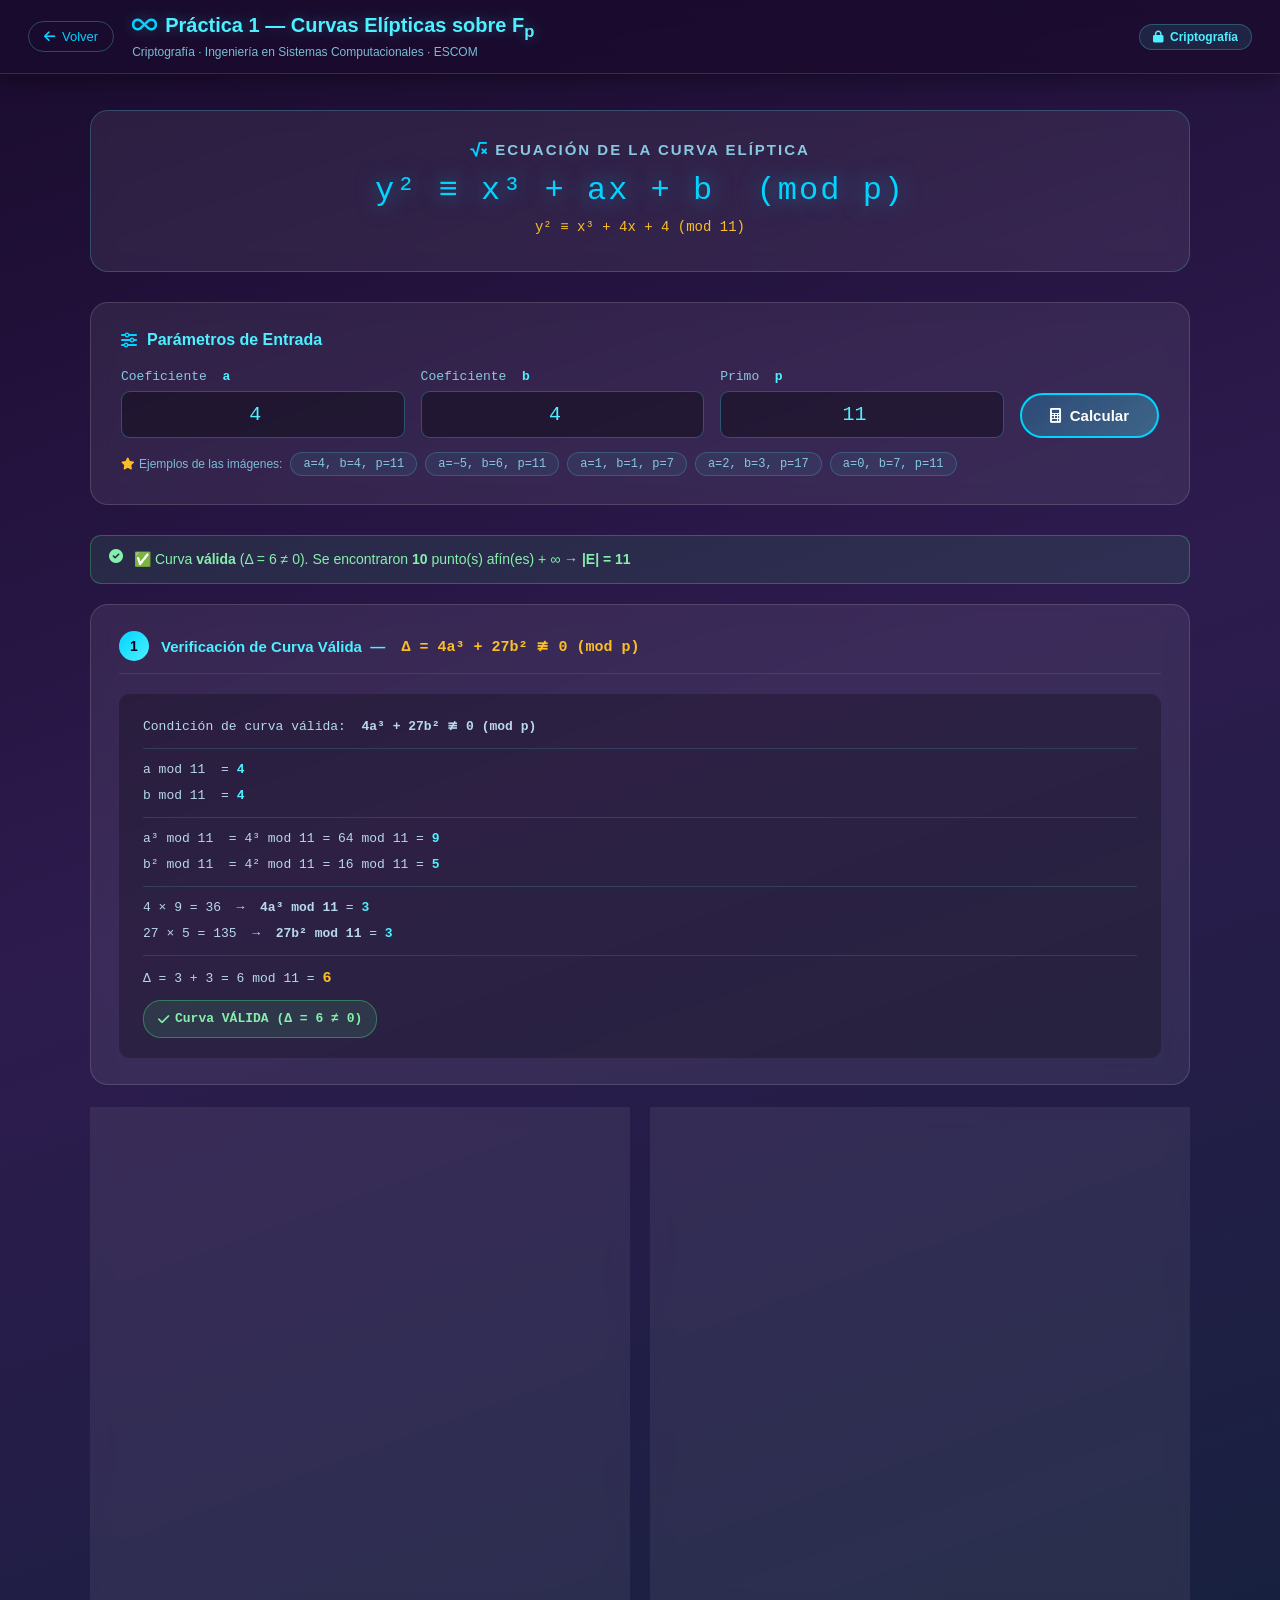
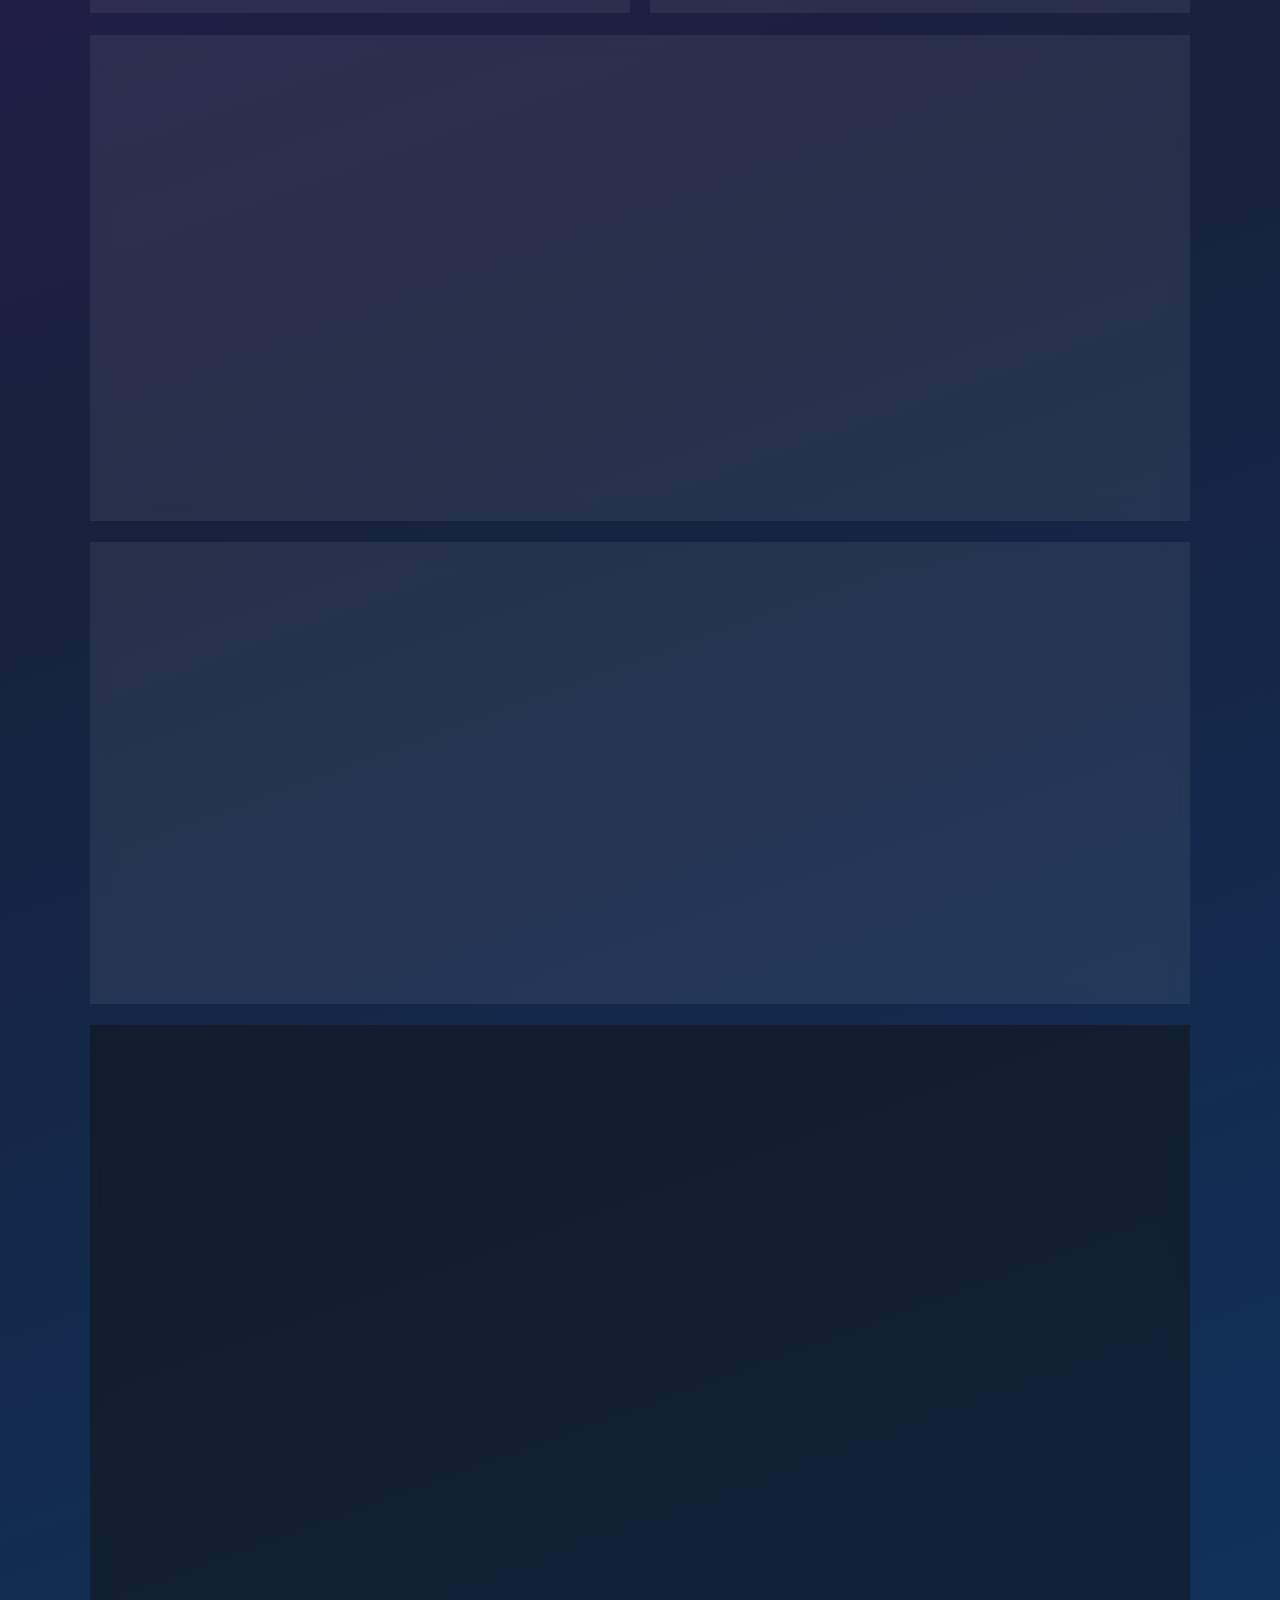
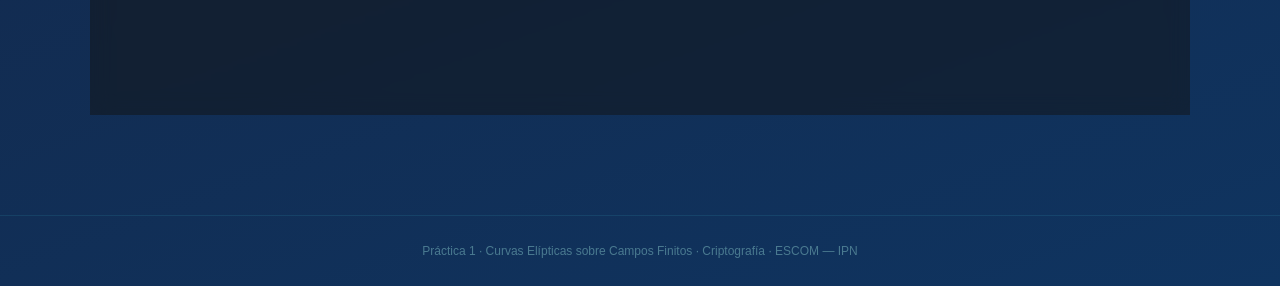
==== assets/practicas/practica1/index.html @ 4e677bc2 "feat: Practica 1 - Curvas Elipticas sobre Fp con frontend HTML+JS y backend en C" ====
<!DOCTYPE html>
<html lang="es">
<head>
    <meta charset="UTF-8">
    <meta name="viewport" content="width=device-width, initial-scale=1.0">
    <title>Práctica 1 – Curvas Elípticas | Criptografía</title>
    <link rel="stylesheet" href="https://cdnjs.cloudflare.com/ajax/libs/font-awesome/6.0.0/css/all.min.css">
    <style>
        /* ============================================
           VARIABLES – Tema Submarino
           ============================================ */
        :root {
            --deep-ocean:   #1a0b2e;
            --ocean-purple: #2d1b4e;
            --ocean-blue:   #16213e;
            --twilight:     #0f3460;
            --turquoise:    #00d4ff;
            --aqua-light:   #4df0ff;
            --coral-pink:   #ff6b9d;
            --bubble-glow:  rgba(77,240,255,0.3);
            --glass:        rgba(255,255,255,0.07);
            --glass-border: rgba(255,255,255,0.14);
            --green-ok:     #4ade80;
            --red-err:      #f87171;
            --gold:         #fbbf24;
        }

        /* ============================================
           RESET / BASE
           ============================================ */
        *, *::before, *::after { margin:0; padding:0; box-sizing:border-box; }

        html { scroll-behavior: smooth; }

        body {
            font-family: 'Segoe UI', Tahoma, Geneva, Verdana, sans-serif;
            background: linear-gradient(160deg, #1a0b2e 0%, #2d1b4e 25%, #16213e 55%, #0f3460 100%);
            color: #dff2ff;
            min-height: 100vh;
            overflow-x: hidden;
        }

        /* Scrollbar */
        ::-webkit-scrollbar { width: 6px; height: 6px; }
        ::-webkit-scrollbar-track { background: rgba(0,0,0,.25); }
        ::-webkit-scrollbar-thumb { background: rgba(77,240,255,.35); border-radius: 3px; }

        /* ============================================
           HEADER
           ============================================ */
        .page-header {
            background: rgba(26,11,46,.82);
            backdrop-filter: blur(12px);
            border-bottom: 1px solid rgba(77,240,255,.18);
            padding: 14px 28px;
            display: flex;
            align-items: center;
            gap: 18px;
            position: sticky;
            top: 0;
            z-index: 200;
            box-shadow: 0 4px 24px rgba(0,0,0,.4);
        }

        .back-btn {
            display: flex;
            align-items: center;
            gap: 7px;
            color: var(--turquoise);
            text-decoration: none;
            padding: 7px 15px;
            border: 1px solid rgba(77,240,255,.28);
            border-radius: 20px;
            font-size: 13px;
            transition: all .3s;
            white-space: nowrap;
        }
        .back-btn:hover {
            background: rgba(77,240,255,.1);
            border-color: var(--turquoise);
            box-shadow: 0 0 12px rgba(0,212,255,.3);
        }

        .header-info { flex: 1; }
        .header-info h1 {
            font-size: 20px;
            color: var(--aqua-light);
            text-shadow: 0 0 14px var(--bubble-glow);
        }
        .header-info p { font-size: 12px; color: #7bbbd4; margin-top: 3px; }

        .header-badge {
            display: inline-flex;
            align-items: center;
            gap: 6px;
            padding: 5px 13px;
            background: rgba(77,240,255,.1);
            border: 1px solid rgba(77,240,255,.25);
            border-radius: 14px;
            color: var(--aqua-light);
            font-size: 12px;
            font-weight: 600;
        }

        /* ============================================
           MAIN CONTAINER
           ============================================ */
        .main-wrap {
            max-width: 1140px;
            margin: 0 auto;
            padding: 36px 20px 60px;
        }

        /* ============================================
           FORMULA HERO
           ============================================ */
        .formula-hero {
            text-align: center;
            padding: 30px 24px;
            background: var(--glass);
            border: 1px solid rgba(77,240,255,.22);
            border-radius: 18px;
            margin-bottom: 30px;
            backdrop-filter: blur(10px);
        }
        .formula-hero h2 {
            font-size: 15px;
            color: #88c8e0;
            text-transform: uppercase;
            letter-spacing: 2px;
            margin-bottom: 14px;
        }
        .formula-display {
            font-family: 'Courier New', monospace;
            font-size: clamp(20px, 4vw, 32px);
            color: var(--turquoise);
            text-shadow: 0 0 22px rgba(0,212,255,.5);
            letter-spacing: 2px;
            margin-bottom: 10px;
        }
        #formulaDynamic {
            font-size: 14px;
            color: var(--gold);
            font-family: 'Courier New', monospace;
            min-height: 22px;
        }

        /* ============================================
           INPUT PANEL
           ============================================ */
        .input-panel {
            background: var(--glass);
            border: 1px solid var(--glass-border);
            border-radius: 18px;
            padding: 28px 30px;
            margin-bottom: 30px;
            backdrop-filter: blur(10px);
        }
        .input-panel h3 {
            color: var(--aqua-light);
            font-size: 16px;
            margin-bottom: 20px;
            display: flex;
            align-items: center;
            gap: 10px;
        }
        .inputs-row {
            display: flex;
            gap: 16px;
            flex-wrap: wrap;
            align-items: flex-end;
        }
        .inp-group {
            flex: 1;
            min-width: 110px;
            display: flex;
            flex-direction: column;
            gap: 7px;
        }
        .inp-group label {
            font-size: 13px;
            color: #88c8e0;
            font-family: 'Courier New', monospace;
        }
        .inp-group input {
            background: rgba(0,0,0,.35);
            border: 1px solid rgba(77,240,255,.28);
            border-radius: 9px;
            padding: 11px 14px;
            color: var(--aqua-light);
            font-size: 20px;
            font-family: 'Courier New', monospace;
            text-align: center;
            width: 100%;
            transition: all .3s;
        }
        .inp-group input:focus {
            outline: none;
            border-color: var(--turquoise);
            box-shadow: 0 0 14px rgba(0,212,255,.3);
        }
        .calc-btn {
            display: inline-flex;
            align-items: center;
            gap: 9px;
            padding: 12px 28px;
            background: linear-gradient(135deg, rgba(0,212,255,.2), rgba(77,240,255,.3));
            border: 2px solid var(--turquoise);
            border-radius: 28px;
            color: #fff;
            font-size: 15px;
            font-weight: 700;
            cursor: pointer;
            transition: all .3s;
            white-space: nowrap;
        }
        .calc-btn:hover {
            transform: translateY(-3px);
            box-shadow: 0 8px 28px rgba(0,212,255,.45);
        }
        .calc-btn:active { transform: translateY(0); }

        .presets {
            margin-top: 14px;
            display: flex;
            gap: 8px;
            flex-wrap: wrap;
            align-items: center;
        }
        .preset-label { font-size: 12px; color: #7bbbd4; }
        .preset-btn {
            padding: 4px 12px;
            background: rgba(77,240,255,.07);
            border: 1px solid rgba(77,240,255,.2);
            border-radius: 14px;
            color: #88c8e0;
            font-size: 12px;
            font-family: 'Courier New', monospace;
            cursor: pointer;
            transition: all .25s;
        }
        .preset-btn:hover {
            background: rgba(77,240,255,.15);
            border-color: var(--turquoise);
            color: var(--aqua-light);
        }

        /* ============================================
           MESSAGES
           ============================================ */
        .msg-area { margin-bottom: 20px; }
        .msg {
            display: flex;
            align-items: flex-start;
            gap: 11px;
            padding: 13px 18px;
            border-radius: 11px;
            font-size: 14px;
            line-height: 1.5;
        }
        .msg-ok  { background: rgba(74,222,128,.1);  border: 1px solid rgba(74,222,128,.3);  color: #86efac; }
        .msg-err { background: rgba(248,113,113,.1); border: 1px solid rgba(248,113,113,.3); color: #fca5a5; }
        .msg-warn{ background: rgba(251,191,36,.1);  border: 1px solid rgba(251,191,36,.3);  color: #fde68a; }

        /* ============================================
           RESULTS SECTION
           ============================================ */
        .results-section { display: none; }
        .results-section.show {
            display: block;
            animation: fadeUp .5s ease-out;
        }
        @keyframes fadeUp {
            from { opacity: 0; transform: translateY(28px); }
            to   { opacity: 1; transform: translateY(0); }
        }

        /* ============================================
           STEP CARDS
           ============================================ */
        .step-card {
            background: var(--glass);
            border: 1px solid var(--glass-border);
            border-radius: 18px;
            padding: 26px 28px;
            margin-bottom: 22px;
            backdrop-filter: blur(10px);
        }
        .step-title {
            display: flex;
            align-items: center;
            gap: 12px;
            color: var(--aqua-light);
            font-size: 15px;
            font-weight: 700;
            margin-bottom: 20px;
            padding-bottom: 12px;
            border-bottom: 1px solid rgba(77,240,255,.13);
        }
        .step-num {
            width: 30px;
            height: 30px;
            border-radius: 50%;
            background: linear-gradient(135deg, var(--turquoise), var(--aqua-light));
            display: inline-flex;
            align-items: center;
            justify-content: center;
            color: #050520;
            font-weight: 800;
            font-size: 14px;
            flex-shrink: 0;
        }

        /* ============================================
           DISCRIMINANT BOX
           ============================================ */
        .disc-box {
            background: rgba(0,0,0,.25);
            border-radius: 11px;
            padding: 20px 24px;
            font-family: 'Courier New', monospace;
            font-size: 13px;
            line-height: 2;
            color: #b8d8ec;
        }
        .disc-box .hl  { color: var(--aqua-light); font-weight: 700; }
        .disc-box .hl2 { color: var(--gold);        font-weight: 700; font-size: 15px; }
        .disc-sep { border: none; border-top: 1px solid rgba(77,240,255,.15); margin: 8px 0; }
        .valid-chip {
            display: inline-flex;
            align-items: center;
            gap: 6px;
            padding: 5px 14px;
            border-radius: 18px;
            font-size: 13px;
            font-weight: 700;
            margin-top: 6px;
        }
        .chip-ok  { background: rgba(74,222,128,.12); border: 1px solid rgba(74,222,128,.4); color: #86efac; }
        .chip-err { background: rgba(248,113,113,.12);border: 1px solid rgba(248,113,113,.4);color: #fca5a5; }

        /* ============================================
           TWO-COLUMN TABLES LAYOUT
           ============================================ */
        .tables-grid {
            display: grid;
            grid-template-columns: 1fr 1fr;
            gap: 20px;
            margin-bottom: 22px;
        }
        @media (max-width: 800px) { .tables-grid { grid-template-columns: 1fr; } }

        /* ============================================
           TABLES
           ============================================ */
        .table-scroll { overflow-x: auto; border-radius: 10px; }
        table {
            width: 100%;
            border-collapse: collapse;
            font-family: 'Courier New', monospace;
            font-size: 12px;
        }
        thead th {
            background: rgba(0,212,255,.1);
            color: var(--turquoise);
            padding: 9px 10px;
            text-align: center;
            font-weight: 700;
            border-bottom: 2px solid rgba(0,212,255,.25);
            letter-spacing: .4px;
            white-space: nowrap;
        }
        tbody tr {
            border-bottom: 1px solid rgba(255,255,255,.05);
            transition: background .18s;
        }
        tbody tr:hover { background: rgba(77,240,255,.05); }
        tbody tr.row-match {
            background: rgba(74,222,128,.07);
            border-left: 3px solid rgba(74,222,128,.45);
        }
        tbody tr.row-match:hover { background: rgba(74,222,128,.12); }
        tbody td {
            padding: 7px 10px;
            text-align: center;
            color: #c8e8f5;
        }
        td.col-id   { color: var(--turquoise); font-weight: 700; }
        td.col-calc { text-align: left; color: #98b8d0; font-size: 11px; max-width: 260px; }
        td.col-raw  { color: #c8e8f5; }
        td.col-mod  { color: var(--aqua-light); font-weight: 700; font-size: 13px; }
        td.col-tick { font-size: 14px; }

        /* ============================================
           MATCHING TABLE
           ============================================ */
        .match-intro {
            font-size: 13px;
            color: #88c8e0;
            margin-bottom: 14px;
            line-height: 1.6;
        }
        .no-points-msg {
            text-align: center;
            padding: 30px;
            color: #7bbbd4;
            font-size: 14px;
        }

        /* ============================================
           POINTS SET
           ============================================ */
        .points-wrap {
            background: rgba(0,0,0,.22);
            border-radius: 12px;
            padding: 22px 24px;
            margin-bottom: 18px;
        }
        .points-label {
            font-family: 'Courier New', monospace;
            font-size: 14px;
            color: var(--turquoise);
            font-weight: 700;
            margin-bottom: 13px;
        }
        .points-flow { display: flex; flex-wrap: wrap; gap: 7px; }
        .pt-badge {
            display: inline-flex;
            align-items: center;
            padding: 4px 12px;
            background: rgba(77,240,255,.1);
            border: 1px solid rgba(77,240,255,.28);
            border-radius: 20px;
            color: var(--aqua-light);
            font-family: 'Courier New', monospace;
            font-size: 13px;
            font-weight: 600;
        }
        .pt-badge.infinity {
            background: rgba(255,107,157,.1);
            border-color: rgba(255,107,157,.3);
            color: var(--coral-pink);
        }

        /* ============================================
           CARDINALITY BOX
           ============================================ */
        .card-box {
            text-align: center;
            padding: 24px 20px;
            background: linear-gradient(135deg, rgba(0,212,255,.09), rgba(77,240,255,.04));
            border: 2px solid rgba(77,240,255,.25);
            border-radius: 14px;
        }
        .card-box .lbl { font-size: 15px; color: #88c8e0; margin-bottom: 6px; }
        .card-box .val {
            font-size: 60px;
            font-weight: 800;
            font-family: 'Courier New', monospace;
            color: var(--aqua-light);
            text-shadow: 0 0 32px rgba(77,240,255,.6);
            line-height: 1;
        }
        .card-box .sub { font-size: 13px; color: #7bbbd4; margin-top: 7px; }

        /* ============================================
           C CODE SECTION
           ============================================ */
        .code-section {
            background: var(--glass);
            border: 1px solid var(--glass-border);
            border-radius: 18px;
            padding: 26px 28px;
            margin-top: 10px;
            backdrop-filter: blur(10px);
        }
        .code-section-title {
            display: flex;
            align-items: center;
            gap: 10px;
            color: var(--aqua-light);
            font-size: 15px;
            font-weight: 700;
            margin-bottom: 16px;
        }
        .dl-btn {
            margin-left: auto;
            display: inline-flex;
            align-items: center;
            gap: 6px;
            padding: 6px 15px;
            background: rgba(0,212,255,.1);
            border: 1px solid rgba(0,212,255,.28);
            border-radius: 15px;
            color: var(--turquoise);
            font-size: 12px;
            cursor: pointer;
            transition: all .25s;
        }
        .dl-btn:hover { background: rgba(0,212,255,.2); box-shadow: 0 0 10px rgba(0,212,255,.3); }

        .code-block {
            background: rgba(0,0,0,.45);
            border: 1px solid rgba(77,240,255,.1);
            border-radius: 10px;
            padding: 18px 20px;
            overflow-x: auto;
            max-height: 440px;
            font-family: 'Courier New', monospace;
            font-size: 12px;
            line-height: 1.75;
            color: #a8d8ea;
            white-space: pre;
        }

        /* Syntax colors */
        .ck  { color: #569cd6; }   /* keyword  */
        .cs  { color: #ce9178; }   /* string   */
        .cmt { color: #6a9955; }   /* comment  */
        .cn  { color: #b5cea8; }   /* number   */
        .cf  { color: #dcdcaa; }   /* function */

        .compile-hint {
            margin-top: 13px;
            padding: 12px 16px;
            background: rgba(0,0,0,.28);
            border-radius: 8px;
            font-family: 'Courier New', monospace;
            font-size: 12px;
            color: #88c8e0;
            line-height: 1.9;
        }
        .compile-hint .cmt { color: #6a9955; }

        /* ============================================
           FOOTER
           ============================================ */
        .page-footer {
            text-align: center;
            padding: 28px 20px;
            color: #4a7a90;
            font-size: 12px;
            border-top: 1px solid rgba(77,240,255,.09);
            margin-top: 40px;
        }

        /* ============================================
           RESPONSIVE
           ============================================ */
        @media (max-width: 600px) {
            .inputs-row { flex-direction: column; }
            .calc-btn { width: 100%; justify-content: center; }
            .step-card { padding: 18px 15px; }
            .header-badge { display: none; }
        }
    </style>
</head>
<body>

<!-- ====== HEADER ====== -->
<header class="page-header">
    <a href="../../index.html" class="back-btn">
        <i class="fas fa-arrow-left"></i> Volver
    </a>
    <div class="header-info">
        <h1><i class="fas fa-infinity" style="color:var(--turquoise);margin-right:8px;"></i>Práctica 1 — Curvas Elípticas sobre F<sub>p</sub></h1>
        <p>Criptografía · Ingeniería en Sistemas Computacionales · ESCOM</p>
    </div>
    <span class="header-badge"><i class="fas fa-lock"></i> Criptografía</span>
</header>

<!-- ====== MAIN ====== -->
<div class="main-wrap">

    <!-- Formula Hero -->
    <div class="formula-hero">
        <h2><i class="fas fa-square-root-alt" style="color:var(--turquoise);margin-right:6px;"></i>Ecuación de la Curva Elíptica</h2>
        <div class="formula-display">y² ≡ x³ + ax + b &nbsp;(mod p)</div>
        <div id="formulaDynamic">↑ Ingresa los parámetros para ver la curva específica</div>
    </div>

    <!-- Input Panel -->
    <div class="input-panel">
        <h3><i class="fas fa-sliders-h" style="color:var(--turquoise);"></i> Parámetros de Entrada</h3>
        <div class="inputs-row">
            <div class="inp-group">
                <label>Coeficiente &nbsp;<strong style="color:var(--aqua-light);">a</strong></label>
                <input type="number" id="inputA" value="4" placeholder="a">
            </div>
            <div class="inp-group">
                <label>Coeficiente &nbsp;<strong style="color:var(--aqua-light);">b</strong></label>
                <input type="number" id="inputB" value="4" placeholder="b">
            </div>
            <div class="inp-group">
                <label>Primo &nbsp;<strong style="color:var(--aqua-light);">p</strong></label>
                <input type="number" id="inputP" value="11" placeholder="p">
            </div>
            <button class="calc-btn" onclick="runCalc()">
                <i class="fas fa-calculator"></i> Calcular
            </button>
        </div>
        <div class="presets">
            <span class="preset-label"><i class="fas fa-star" style="color:var(--gold);margin-right:4px;"></i>Ejemplos de las imágenes:</span>
            <button class="preset-btn" onclick="setPreset(4,4,11)">a=4, b=4, p=11</button>
            <button class="preset-btn" onclick="setPreset(-5,6,11)">a=−5, b=6, p=11</button>
            <button class="preset-btn" onclick="setPreset(1,1,7)">a=1, b=1, p=7</button>
            <button class="preset-btn" onclick="setPreset(2,3,17)">a=2, b=3, p=17</button>
            <button class="preset-btn" onclick="setPreset(0,7,11)">a=0, b=7, p=11</button>
        </div>
    </div>

    <!-- Messages -->
    <div class="msg-area" id="msgArea"></div>

    <!-- ====== RESULTS ====== -->
    <div class="results-section" id="resultsSection">

        <!-- PASO 1 – Discriminante -->
        <div class="step-card">
            <div class="step-title">
                <span class="step-num">1</span>
                Verificación de Curva Válida &nbsp;—&nbsp; <span style="font-family:'Courier New',monospace;color:var(--gold);">Δ = 4a³ + 27b² ≢ 0 (mod p)</span>
            </div>
            <div class="disc-box" id="discBox"></div>
        </div>

        <!-- PASO 2 + 3 – Tablas lado a lado -->
        <div class="tables-grid">
            <div class="step-card" style="margin-bottom:0">
                <div class="step-title">
                    <span class="step-num">2</span>
                    <span>z = x³ + ax + b &nbsp;(mod p)</span>
                </div>
                <div class="table-scroll" id="tableZWrap"></div>
            </div>
            <div class="step-card" style="margin-bottom:0">
                <div class="step-title">
                    <span class="step-num">3</span>
                    <span>Residuos cuadráticos: y² mod p</span>
                </div>
                <div class="table-scroll" id="tableYWrap"></div>
            </div>
        </div>
        <div style="margin-bottom:22px;"></div>

        <!-- PASO 4 – Coincidencias -->
        <div class="step-card">
            <div class="step-title">
                <span class="step-num">4</span>
                Coincidencias: ¿Para qué (x, y) es z(x) = y²(y)?
            </div>
            <div id="matchWrap"></div>
        </div>

        <!-- PASO 5 – Conjunto E y cardinalidad -->
        <div class="step-card">
            <div class="step-title">
                <span class="step-num">5</span>
                Conjunto E completo y Cardinalidad |E|
            </div>
            <div class="points-wrap">
                <div class="points-label">E = {</div>
                <div class="points-flow" id="pointsFlow"></div>
                <div class="points-label" style="margin-top:10px;">}</div>
            </div>
            <div class="card-box">
                <div class="lbl">Cardinalidad del grupo</div>
                <div class="val" id="cardVal">—</div>
                <div class="sub" id="cardSub"></div>
            </div>
        </div>

    </div><!-- /results -->

    <!-- ====== CÓDIGO C ====== -->
    <div class="code-section">
        <div class="code-section-title">
            <i class="fas fa-code" style="color:var(--turquoise);"></i>
            Código Fuente en C &nbsp;—&nbsp; Backend Completo
            <button class="dl-btn" onclick="downloadC()">
                <i class="fas fa-download"></i> Descargar elliptic_curve.c
            </button>
        </div>
        <div class="code-block" id="codeBlock"></div>
        <div class="compile-hint">
            <span class="cmt">/* Compilar y ejecutar en Linux / macOS */</span><br>
            $ gcc elliptic_curve.c -o elliptic -lm<br>
            $ ./elliptic<br>
            <span style="color:#7bbbd4;">// O con argumentos directos:</span><br>
            $ ./elliptic 4 4 11
        </div>
    </div>

</div><!-- /main-wrap -->

<div class="page-footer">
    Práctica 1 · Curvas Elípticas sobre Campos Finitos · Criptografía · ESCOM — IPN
</div>

<!-- ====================================================
     JAVASCRIPT – Toda la lógica matemática y de render
     ==================================================== -->
<script>

/* =====================================================
   ARITMÉTICA MODULAR
   ===================================================== */

/** Módulo garantizado positivo */
function mod(a, m) { return ((a % m) + m) % m; }

/** Exponenciación modular rápida: base^exp mod m */
function modPow(base, exp, m) {
    if (m === 1) return 0;
    let result = 1;
    base = mod(base, m);
    while (exp > 0) {
        if (exp % 2 === 1) result = mod(result * base, m);
        exp = Math.floor(exp / 2);
        base = mod(base * base, m);
    }
    return result;
}

/** Verifica si n es primo */
function isPrime(n) {
    if (n < 2) return false;
    if (n === 2) return true;
    if (n % 2 === 0) return false;
    for (let i = 3; i * i <= n; i += 2)
        if (n % i === 0) return false;
    return true;
}

/* =====================================================
   UTILIDADES DE UI
   ===================================================== */

function setMsg(type, icon, html) {
    document.getElementById('msgArea').innerHTML =
        `<div class="msg msg-${type}"><i class="fas ${icon}"></i><span>${html}</span></div>`;
}
function clearMsg() { document.getElementById('msgArea').innerHTML = ''; }

function setPreset(a, b, p) {
    document.getElementById('inputA').value = a;
    document.getElementById('inputB').value = b;
    document.getElementById('inputP').value = p;
    runCalc();
}

/** Actualiza la fórmula dinámica en el hero */
function updateFormula(a, b, p) {
    const aStr = a === 0 ? '' : (a > 0 ? ` + ${a}x` : ` − ${Math.abs(a)}x`);
    const bStr = b === 0 ? '' : (b > 0 ? ` + ${b}` : ` − ${Math.abs(b)}`);
    document.getElementById('formulaDynamic').textContent =
        `y² ≡ x³${aStr}${bStr}  (mod ${p})`;
}

/* =====================================================
   CÁLCULO PRINCIPAL
   ===================================================== */

function runCalc() {
    clearMsg();
    document.getElementById('resultsSection').classList.remove('show');

    const a = parseInt(document.getElementById('inputA').value);
    const b = parseInt(document.getElementById('inputB').value);
    const p = parseInt(document.getElementById('inputP').value);

    // ---- Validaciones ----
    if (isNaN(a) || isNaN(b) || isNaN(p)) {
        setMsg('err', 'fa-exclamation-circle', 'Ingresa valores numéricos válidos para a, b y p.');
        return;
    }
    if (p < 2) {
        setMsg('err', 'fa-exclamation-circle', 'p debe ser ≥ 2.');
        return;
    }
    if (!isPrime(p)) {
        setMsg('err', 'fa-exclamation-circle',
            `p = ${p} <strong>no es primo</strong>. Las curvas elípticas sobre F<sub>p</sub> requieren p primo.`);
        return;
    }
    if (p > 150) {
        setMsg('warn', 'fa-exclamation-triangle',
            `p = ${p} es relativamente grande. Las tablas serán largas (${p} filas). Funciona correctamente.`);
    }

    updateFormula(a, b, p);

    // ---- PASO 1: Discriminante Δ = 4a³ + 27b² mod p ----
    const aMP  = mod(a, p);
    const bMP  = mod(b, p);
    const a3   = modPow(aMP, 3, p);
    const b2   = mod(bMP * bMP, p);
    const t1   = mod(4 * a3, p);
    const t2   = mod(27 * b2, p);
    const disc = mod(t1 + t2, p);
    const valid = disc !== 0;

    // ---- PASO 2: z = x³ + ax + b mod p ----
    const zRows = [];
    for (let x = 0; x < p; x++) {
        const x3r  = x * x * x;          // x³ crudo
        const axr  = a * x;              // ax crudo
        const raw  = x3r + axr + b;      // suma cruda (para mostrar)
        const z    = mod(raw, p);
        // Para mostrar el paso modular de x³ (en caso de x³ > p)
        const x3mp = mod(x3r, p);
        const axmp = mod(axr, p);
        const bmp  = mod(b, p);
        zRows.push({ x, x3r, axr, raw, z, x3mp, axmp, bmp });
    }

    // ---- PASO 3: y² mod p ----
    const yRows = [];
    for (let y = 0; y < p; y++) {
        const y2r = y * y;
        const y2  = mod(y2r, p);
        yRows.push({ y, y2r, y2 });
    }

    // ---- PASO 4: Encontrar puntos ----
    const points = [];
    for (let x = 0; x < p; x++)
        for (let y = 0; y < p; y++)
            if (yRows[y].y2 === zRows[x].z)
                points.push([x, y]);

    // ---- RENDER ----
    renderDisc(a, b, p, aMP, bMP, a3, b2, t1, t2, disc, valid);
    renderTableZ(a, b, p, zRows, points);
    renderTableY(p, yRows, points);
    renderMatch(zRows, yRows, points, p);
    renderSet(points, p);

    document.getElementById('resultsSection').classList.add('show');

    if (!valid) {
        setMsg('err', 'fa-times-circle',
            `⚠️ La curva es <strong>singular</strong> (Δ = 0). El discriminante es cero: no define un grupo válido.`);
    } else {
        setMsg('ok', 'fa-check-circle',
            `✅ Curva <strong>válida</strong> (Δ = ${disc} ≠ 0). Se encontraron <strong>${points.length}</strong> punto(s) afín(es) + ∞ → <strong>|E| = ${points.length + 1}</strong>`);
    }
}

/* =====================================================
   RENDER – PASO 1: DISCRIMINANTE
   ===================================================== */

function renderDisc(a, b, p, aMP, bMP, a3, b2, t1, t2, disc, valid) {
    const aMath = a !== aMP ? `${a} ≡ <span class="hl">${aMP}</span> (mod ${p})` : `<span class="hl">${aMP}</span>`;
    const bMath = b !== bMP ? `${b} ≡ <span class="hl">${bMP}</span> (mod ${p})` : `<span class="hl">${bMP}</span>`;

    document.getElementById('discBox').innerHTML = `
<div>Condición de curva válida: &nbsp;<strong>4a³ + 27b² ≢ 0 (mod p)</strong></div>
<hr class="disc-sep">
<div>a mod ${p} &nbsp;= ${aMath}</div>
<div>b mod ${p} &nbsp;= ${bMath}</div>
<hr class="disc-sep">
<div>a³ mod ${p} &nbsp;= ${aMP}³ mod ${p} = ${Math.pow(aMP,3)} mod ${p} = <span class="hl">${a3}</span></div>
<div>b² mod ${p} &nbsp;= ${bMP}² mod ${p} = ${bMP*bMP} mod ${p} = <span class="hl">${b2}</span></div>
<hr class="disc-sep">
<div>4 × ${a3} = ${4*a3} &nbsp;→ &nbsp;<strong>4a³ mod ${p}</strong> = <span class="hl">${t1}</span></div>
<div>27 × ${b2} = ${27*b2} &nbsp;→ &nbsp;<strong>27b² mod ${p}</strong> = <span class="hl">${t2}</span></div>
<hr class="disc-sep">
<div>Δ = ${t1} + ${t2} = ${t1+t2} mod ${p} = <span class="hl2">${disc}</span></div>
<div>
    <span class="valid-chip ${valid?'chip-ok':'chip-err'}">
        <i class="fas ${valid?'fa-check':'fa-times'}"></i>
        ${valid ? `Curva VÁLIDA (Δ = ${disc} ≠ 0)` : `Curva INVÁLIDA (Δ = 0 — singularidad)`}
    </span>
</div>`;
}

/* =====================================================
   RENDER – PASO 2: TABLA Z
   ===================================================== */

function renderTableZ(a, b, p, zRows, points) {
    const matchXs = new Set(points.map(([x]) => x));

    // Encabezado con la ecuación específica
    const aDisp = a === 0 ? '' : (a > 0 ? ` + ${a}x` : ` − ${Math.abs(a)}x`);
    const bDisp = b === 0 ? '' : (b > 0 ? ` + ${b}` : ` − ${Math.abs(b)}`);

    let html = `<table>
<thead><tr>
    <th>x</th>
    <th>x³${aDisp}${bDisp} &nbsp;(sustitución)</th>
    <th>= Σ</th>
    <th>z mod ${p}</th>
    <th>✓</th>
</tr></thead><tbody>`;

    for (const r of zRows) {
        const { x, x3r, axr, raw, z } = r;
        const match = matchXs.has(x);
        const cls   = match ? 'row-match' : '';

        // Construir string de cálculo detallado
        const axAbs = Math.abs(axr);
        const bAbs  = Math.abs(b);
        let step1, step2;

        // Paso 1: sustitución simbólica → x³ ± |a|·x ± |b|
        const s2 = a === 0 ? '' : (axr >= 0 ? ` + ${axAbs}` : ` − ${axAbs}`);
        const s3 = b === 0 ? '' : (b  >= 0  ? ` + ${bAbs}`  : ` − ${bAbs}`);
        step1 = `${x3r}${s2}${s3}`;
        step2 = raw;

        // Mostrar cálculo detallado con superíndice
        const calcStr = `${x}³${aDisp.replace('x',`·${x}`)}${bDisp} &nbsp;= &nbsp;${step1} &nbsp;= &nbsp;${step2}`;

        html += `<tr class="${cls}">
    <td class="col-id">${x}</td>
    <td class="col-calc">${calcStr}</td>
    <td class="col-raw">${raw}</td>
    <td class="col-mod">${z}</td>
    <td class="col-tick">${match ? '<span style="color:#4ade80">✓</span>' : '<span style="color:#3a5a6a">—</span>'}</td>
</tr>`;
    }

    html += '</tbody></table>';
    document.getElementById('tableZWrap').innerHTML = html;
}

/* =====================================================
   RENDER – PASO 3: TABLA Y²
   ===================================================== */

function renderTableY(p, yRows, points) {
    const matchYs = new Set(points.map(([, y]) => y));

    let html = `<table>
<thead><tr>
    <th>y</th>
    <th>y² &nbsp;(cálculo)</th>
    <th>= y²</th>
    <th>y² mod ${p}</th>
    <th>✓</th>
</tr></thead><tbody>`;

    for (const r of yRows) {
        const { y, y2r, y2 } = r;
        const match = matchYs.has(y);
        const cls   = match ? 'row-match' : '';

        html += `<tr class="${cls}">
    <td class="col-id">${y}</td>
    <td class="col-calc">${y}² &nbsp;= &nbsp;${y} × ${y}</td>
    <td class="col-raw">${y2r}</td>
    <td class="col-mod">${y2}</td>
    <td class="col-tick">${match ? '<span style="color:#4ade80">✓</span>' : '<span style="color:#3a5a6a">—</span>'}</td>
</tr>`;
    }

    html += '</tbody></table>';
    document.getElementById('tableYWrap').innerHTML = html;
}

/* =====================================================
   RENDER – PASO 4: COINCIDENCIAS
   ===================================================== */

function renderMatch(zRows, yRows, points, p) {
    const wrap = document.getElementById('matchWrap');

    if (points.length === 0) {
        wrap.innerHTML = `<div class="no-points-msg">
            <i class="fas fa-search" style="font-size:28px;color:#3a5a6a;margin-bottom:10px;display:block;"></i>
            No se encontraron puntos afines.<br>
            <small style="color:#4a7a90;">Solo existe el punto al infinito ∞.</small>
        </div>`;
        return;
    }

    let html = `<p class="match-intro">
        Se comparan los valores <strong style="color:var(--turquoise)">z(x)</strong> de la Tabla 2
        contra los valores <strong style="color:var(--aqua-light)">y²(y)</strong> de la Tabla 3.
        Cuando coinciden, el par <strong>(x, y)</strong> pertenece a la curva.
    </p>
    <div class="table-scroll">
    <table>
    <thead><tr>
        <th>x</th>
        <th>z(x) mod ${p}</th>
        <th>y</th>
        <th>y²(y) mod ${p}</th>
        <th>¿Coincide?</th>
        <th>Punto de E</th>
    </tr></thead><tbody>`;

    for (const [x, y] of points) {
        const zv  = zRows[x].z;
        const y2v = yRows[y].y2;
        html += `<tr class="row-match">
    <td class="col-id">${x}</td>
    <td class="col-mod">${zv}</td>
    <td class="col-id">${y}</td>
    <td class="col-mod">${y2v}</td>
    <td style="color:#4ade80;font-weight:700;">✓ &nbsp;${zv} = ${y2v}</td>
    <td style="color:var(--turquoise);font-family:'Courier New',monospace;font-weight:700;">(${x}, ${y})</td>
</tr>`;
    }

    html += '</tbody></table></div>';
    wrap.innerHTML = html;
}

/* =====================================================
   RENDER – PASO 5: CONJUNTO E Y CARDINALIDAD
   ===================================================== */

function renderSet(points, p) {
    // Badges de puntos
    let flow = `<span class="pt-badge infinity">∞ &nbsp;(punto al infinito)</span>`;
    for (const [x, y] of points)
        flow += `<span class="pt-badge">(${x}, ${y})</span>`;
    document.getElementById('pointsFlow').innerHTML = flow;

    // Cardinalidad
    const total = points.length + 1;
    document.getElementById('cardVal').textContent = total;
    document.getElementById('cardSub').innerHTML =
        `${points.length} punto(s) afín(es) + 1 punto al infinito (∞) = <strong>${total}</strong> &nbsp;·&nbsp; |E| = ${total}`;
}

/* =====================================================
   CÓDIGO C FUENTE
   ===================================================== */

const C_SOURCE = `/* =====================================================
   CURVAS ELIPTICAS SOBRE CAMPOS FINITOS
   Ecuacion: y^2 = x^3 + ax + b  (mod p)

   Compilar: gcc elliptic_curve.c -o elliptic -lm
   Ejecutar: ./elliptic
   Con args: ./elliptic <a> <b> <p>
   Ejemplo:  ./elliptic 4 4 11
   ===================================================== */

#include <stdio.h>
#include <stdlib.h>
#include <string.h>
#include <math.h>

/* --------------------------------------------------
   Modulo garantizado positivo (necesario para a < 0)
   -------------------------------------------------- */
long long mod_pos(long long a, long long m) {
    return ((a % m) + m) % m;
}

/* --------------------------------------------------
   Exponenciacion modular rapida: base^exp mod m
   Evita overflow multiplicando paso a paso
   -------------------------------------------------- */
long long mod_pow(long long base, long long exp, long long m) {
    if (m == 1) return 0;
    long long result = 1;
    base = mod_pos(base, m);
    while (exp > 0) {
        if (exp % 2 == 1)
            result = mod_pos(result * base, m);
        exp /= 2;
        base = mod_pos(base * base, m);
    }
    return result;
}

/* --------------------------------------------------
   Prueba de primalidad por division hasta sqrt(n)
   -------------------------------------------------- */
int es_primo(long long n) {
    if (n < 2) return 0;
    if (n == 2) return 1;
    if (n % 2 == 0) return 0;
    for (long long i = 3; i * i <= n; i += 2)
        if (n % i == 0) return 0;
    return 1;
}

/* --------------------------------------------------
   Imprime linea de separacion
   -------------------------------------------------- */
void sep(int len, char c) {
    for (int i = 0; i < len; i++) putchar(c);
    putchar('\\n');
}

/* ==================================================
   MAIN
   ================================================== */
int main(int argc, char *argv[]) {

    long long a, b, p;

    printf("\\n");
    sep(62, '=');
    printf("  CURVA ELIPTICA:  y^2 = x^3 + ax + b  (mod p)\\n");
    printf("  Criptografia -- Practica 1\\n");
    sep(62, '=');
    printf("\\n");

    /* Leer parametros por argumentos o interactivamente */
    if (argc >= 4) {
        a = atoll(argv[1]);
        b = atoll(argv[2]);
        p = atoll(argv[3]);
        printf("  Parametros: a = %lld,  b = %lld,  p = %lld\\n\\n", a, b, p);
    } else {
        printf("  Ingrese el coeficiente a : "); scanf("%lld", &a);
        printf("  Ingrese el coeficiente b : "); scanf("%lld", &b);
        printf("  Ingrese el primo       p : "); scanf("%lld", &p);
        printf("\\n");
    }

    /* Validar que p es primo */
    if (!es_primo(p)) {
        printf("  [ERROR] %lld no es primo. Ingresa un numero primo.\\n", p);
        return 1;
    }
    if (p < 2) {
        printf("  [ERROR] p debe ser >= 2.\\n");
        return 1;
    }

    /* ================================================
       PASO 1: Verificacion de discriminante
       Condicion de curva valida: 4a^3 + 27b^2 != 0 mod p
       ================================================ */
    printf("\\n");
    sep(62, '-');
    printf("  PASO 1: Verificacion de Curva Valida\\n");
    printf("  Condicion: 4a^3 + 27b^2 != 0  (mod %lld)\\n", p);
    sep(62, '-');
    printf("\\n");

    long long a_mp  = mod_pos(a, p);
    long long b_mp  = mod_pos(b, p);
    long long a3    = mod_pow(a_mp, 3, p);
    long long b2    = mod_pos(b_mp * b_mp, p);
    long long term1 = mod_pos(4  * a3, p);
    long long term2 = mod_pos(27 * b2, p);
    long long disc  = mod_pos(term1 + term2, p);

    printf("  a mod %lld  = %lld\\n", p, a_mp);
    printf("  b mod %lld  = %lld\\n\\n", p, b_mp);
    printf("  a^3 mod %lld = %lld^3 mod %lld = %lld\\n", p, a_mp, p, a3);
    printf("  b^2 mod %lld = %lld^2 mod %lld = %lld\\n\\n", p, b_mp, p, b2);
    printf("  4  * %lld = %-6lld -> 4a^3  mod %lld = %lld\\n", a3, 4*a3, p, term1);
    printf("  27 * %lld = %-6lld -> 27b^2 mod %lld = %lld\\n\\n", b2, 27*b2, p, term2);
    printf("  DELTA = 4a^3 + 27b^2 mod %lld\\n", p);
    printf("        = %lld + %lld = %lld mod %lld = %lld\\n\\n",
           term1, term2, term1 + term2, p, disc);

    if (disc == 0) {
        printf("  [!] CURVA NO VALIDA: Discriminante = 0 (curva singular)\\n\\n");
        return 1;
    }
    printf("  [OK] CURVA VALIDA: Discriminante = %lld (distinto de 0)\\n", disc);

    /* Reservar memoria para las tablas */
    long long *z  = (long long *)malloc(p * sizeof(long long));
    long long *y2 = (long long *)malloc(p * sizeof(long long));
    if (!z || !y2) {
        printf("  [ERROR] No se pudo reservar memoria.\\n");
        return 1;
    }

    /* ================================================
       PASO 2: Tabla  z = x^3 + ax + b  (mod p)
       ================================================ */
    printf("\\n\\n");
    sep(62, '-');
    printf("  PASO 2: Tabla  z = x^3 + %lldx + %lld  (mod %lld)\\n", a, b, p);
    sep(62, '-');
    printf("\\n  %-4s | %-46s | z\\n", "x", "Calculo detallado");
    printf("  -----|------------------------------------------------|----\\n");

    for (long long x = 0; x < p; x++) {
        long long x3r = x * x * x;
        long long axr = a * x;
        long long raw = x3r + axr + b;
        z[x]          = mod_pos(raw, p);

        /* Construir string del calculo (maneja signos de a y b) */
        char calc[128];
        long long ax_abs = axr < 0 ? -axr : axr;
        long long b_abs  =  b < 0  ?  -b  :  b;
        char s2 = axr >= 0 ? '+' : '-';
        char s3 =  b  >= 0 ? '+' : '-';
        snprintf(calc, sizeof(calc),
            "%lld^3 %c %lld %c %lld = %lld %c %lld %c %lld = %lld",
            x, s2, ax_abs, s3, b_abs,
            x3r, s2, ax_abs, s3, b_abs, raw);

        printf("  %-4lld | %-46s | %lld\\n", x, calc, z[x]);
    }

    /* ================================================
       PASO 3: Tabla  y^2 mod p
       ================================================ */
    printf("\\n\\n");
    sep(62, '-');
    printf("  PASO 3: Tabla  y^2 mod %lld  (Residuos cuadraticos)\\n", p);
    sep(62, '-');
    printf("\\n  %-4s | %-22s | y^2 mod %lld\\n", "y", "Calculo", p);
    printf("  -----|------------------------|----------\\n");

    for (long long y = 0; y < p; y++) {
        y2[y] = mod_pos(y * y, p);
        printf("  %-4lld | %lld^2 = %-14lld | %lld\\n", y, y, y * y, y2[y]);
    }

    /* ================================================
       PASO 4: Coincidencias  z(x) = y^2(y)
       ================================================ */
    printf("\\n\\n");
    sep(62, '-');
    printf("  PASO 4: Puntos donde  z(x) = y^2(y)\\n");
    sep(62, '-');
    printf("\\n");

    int count = 1;   /* Inicia en 1 por el punto al infinito */
    printf("  O  (Punto al infinito)\\n");

    for (long long x = 0; x < p; x++)
        for (long long y = 0; y < p; y++)
            if (y2[y] == z[x]) {
                printf("  (%lld, %lld)  ->  z[%lld]=%lld == y^2[%lld]=%lld  [VALIDO]\\n",
                       x, y, x, z[x], y, y2[y]);
                count++;
            }

    /* ================================================
       RESULTADO FINAL: Conjunto E y cardinalidad
       ================================================ */
    printf("\\n");
    sep(62, '=');
    printf("  CONJUNTO E\\n");
    sep(62, '=');
    printf("\\n  E = { O");
    for (long long x = 0; x < p; x++)
        for (long long y = 0; y < p; y++)
            if (y2[y] == z[x])
                printf(", (%lld, %lld)", x, y);
    printf(" }\\n\\n");
    printf("  |E| = %d\\n\\n", count);
    sep(62, '=');

    free(z);
    free(y2);
    return 0;
}`;

/* =====================================================
   RENDER DEL CÓDIGO C CON COLOREADO SIMPLE
   ===================================================== */

function highlightC(src) {
    const keywords = [
        'include','define','int','long','void','return','if','else','for',
        'while','malloc','free','printf','scanf','sizeof','snprintf','atoll',
        'putchar','main','struct','char','const'
    ];
    let h = src
        .replace(/&/g,'&amp;').replace(/</g,'&lt;').replace(/>/g,'&gt;')
        // Comentarios de bloque
        .replace(/(\/\*[\s\S]*?\*\/)/g, '<span class="cmt">$1</span>')
        // Strings
        .replace(/("(?:[^"\\]|\\.)*")/g, '<span class="cs">$1</span>')
        // Números
        .replace(/\b(\d+)\b/g, '<span class="cn">$1</span>');
    keywords.forEach(k => {
        h = h.replace(new RegExp(`\\b(${k})\\b`,'g'), '<span class="ck">$1</span>');
    });
    return h;
}

document.getElementById('codeBlock').innerHTML = highlightC(C_SOURCE);

function downloadC() {
    const blob = new Blob([C_SOURCE], { type: 'text/plain' });
    const a = document.createElement('a');
    a.href = URL.createObjectURL(blob);
    a.download = 'elliptic_curve.c';
    a.click();
    URL.revokeObjectURL(a.href);
}

/* =====================================================
   INIT — Calcular con valores por defecto al cargar
   ===================================================== */
window.addEventListener('DOMContentLoaded', () => {
    runCalc();
});

</script>
</body>
</html>
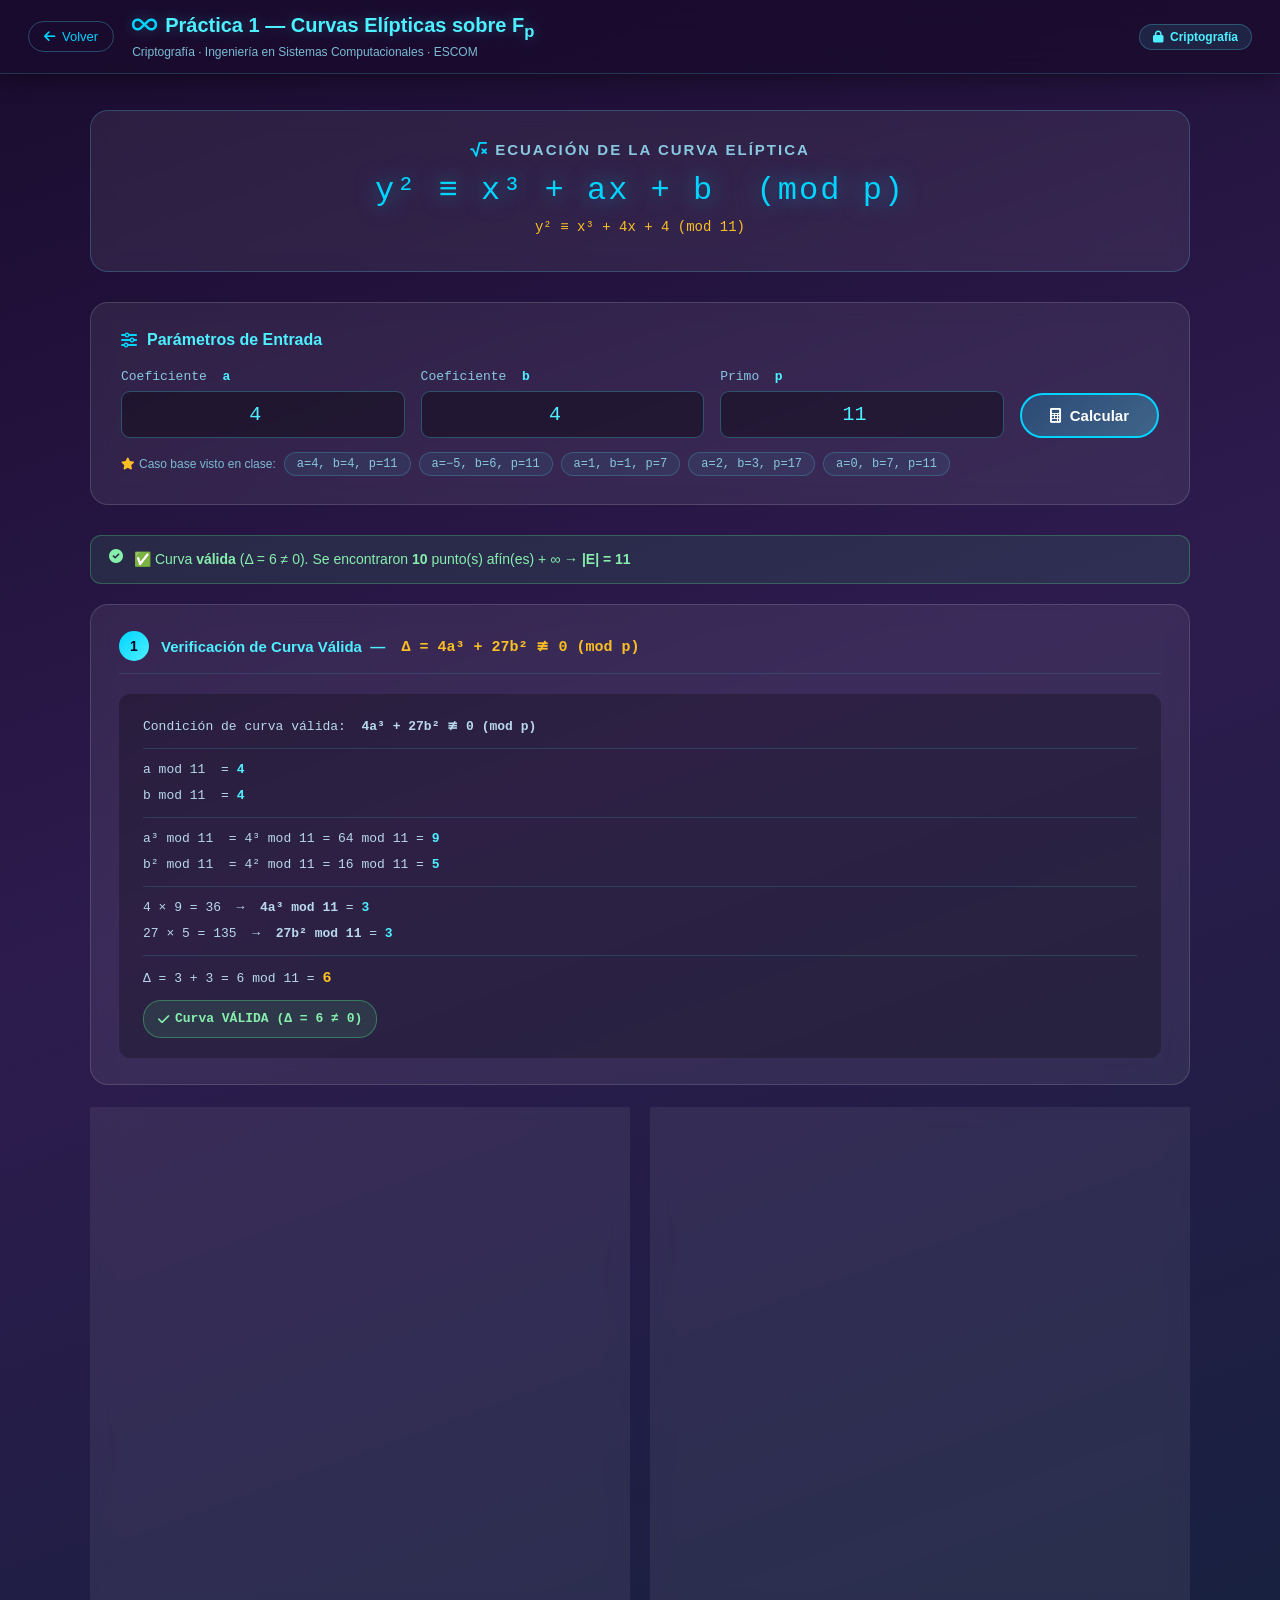
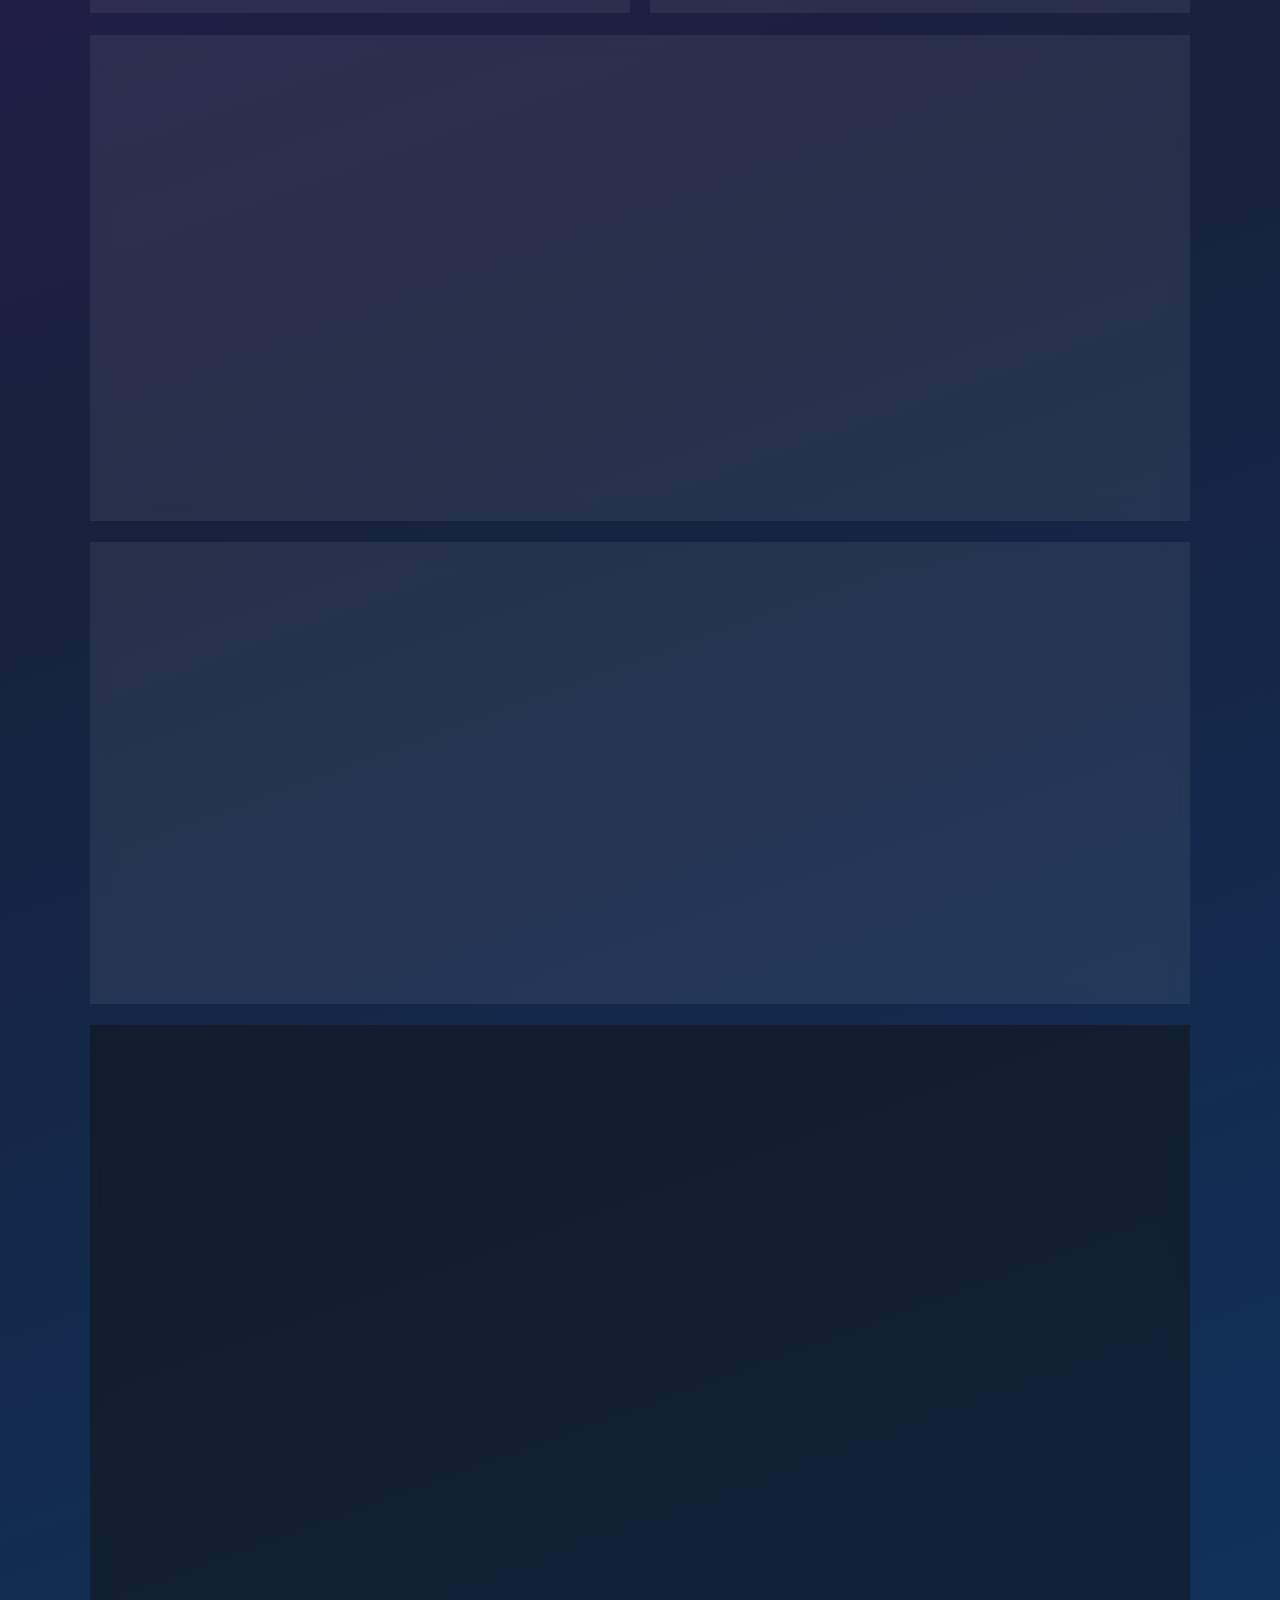
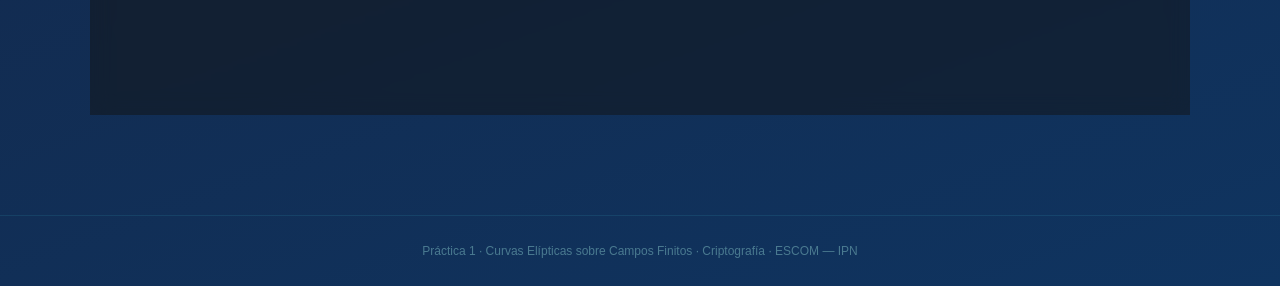
==== commit 77fad773: "fix: cambia texto de presets a caso base visto en clase" ====
--- a/assets/practicas/practica1/index.html
+++ b/assets/practicas/practica1/index.html
@@ -559,7 +559,7 @@
 
 <!-- ====== HEADER ====== -->
 <header class="page-header">
-    <a href="../../index.html" class="back-btn">
+    <a href="../../../index.html" class="back-btn">
         <i class="fas fa-arrow-left"></i> Volver
     </a>
     <div class="header-info">
@@ -600,7 +600,7 @@
             </button>
         </div>
         <div class="presets">
-            <span class="preset-label"><i class="fas fa-star" style="color:var(--gold);margin-right:4px;"></i>Ejemplos de las imágenes:</span>
+            <span class="preset-label"><i class="fas fa-star" style="color:var(--gold);margin-right:4px;"></i>Caso base visto en clase:</span>
             <button class="preset-btn" onclick="setPreset(4,4,11)">a=4, b=4, p=11</button>
             <button class="preset-btn" onclick="setPreset(-5,6,11)">a=−5, b=6, p=11</button>
             <button class="preset-btn" onclick="setPreset(1,1,7)">a=1, b=1, p=7</button>
